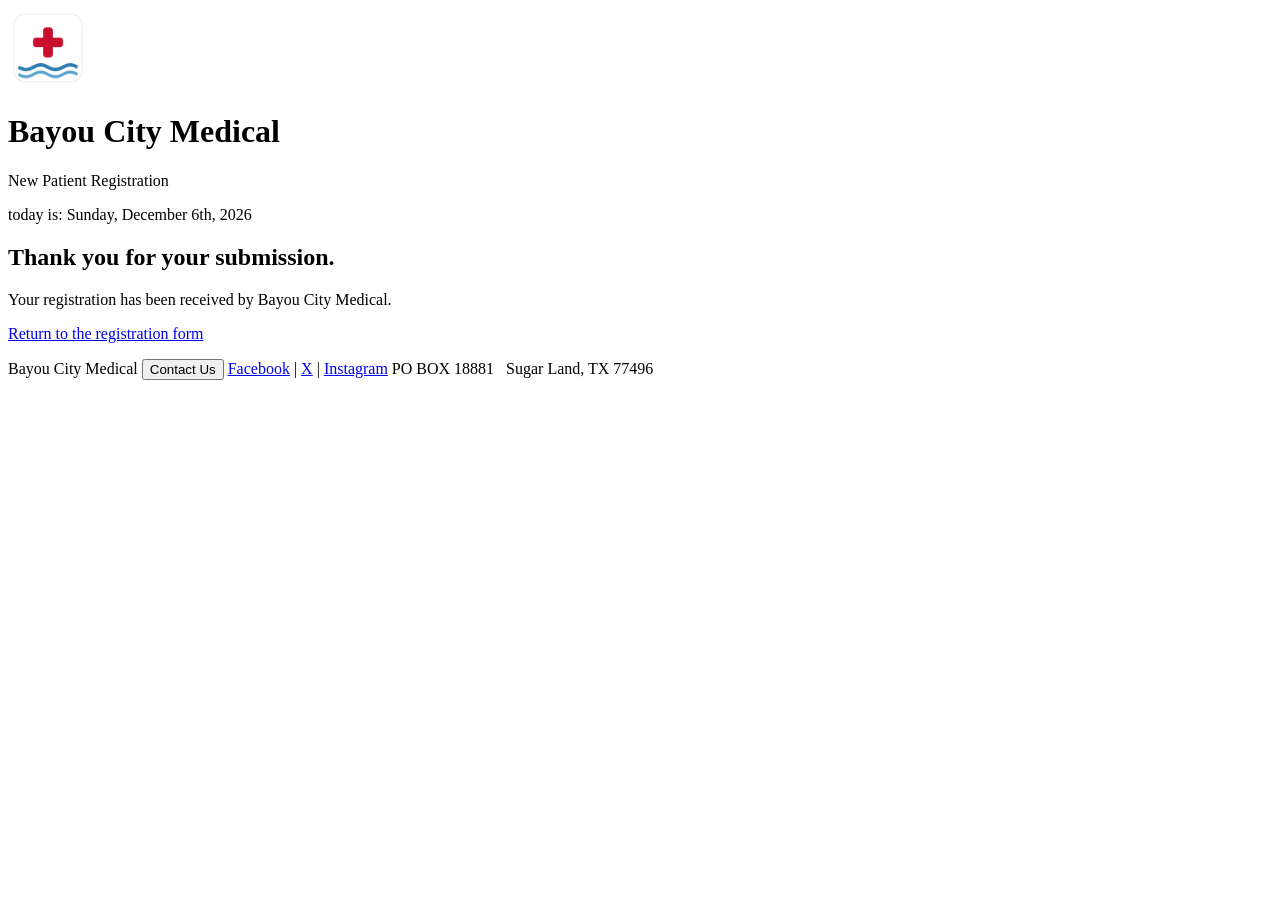
==== thankyou.html @ a3ad98fd "Add patient registration form, styles, logo, and thank-you page" ====
<!--
============================================================
 Program name: thankyou.html
 Author:       Hassan Ogunlana
 Date created: 06/15/2026
 Date last edited: 06/18/2026
 Version:      1.0
 Description:  Confirmation page shown after the patient
               registration form on index.html is submitted.
               Reuses the same banner, footer, and stylesheet;
               displays a thank-you message in place of the form.
============================================================
-->
<!DOCTYPE html>
<html lang="en">

<head>
  <meta charset="UTF-8">
  <meta name="viewport" content="width=device-width, initial-scale=1.0">
  <title>Bayou City Medical - Thank You</title>
  <!-- Same external stylesheet as the form page -->
  <link rel="stylesheet" href="style.css">
</head>

<body>

  <!-- ======================================================= -->
  <!-- DIV #1 - TOP / BANNER (same as index.html)              -->
  <!-- ======================================================= -->
  <div id="header" class="banner">
    <img src="logo.png" alt="Bayou City Medical logo" class="logo" width="80" height="80">

    <div class="banner-text">
      <h1>Bayou City Medical</h1>
      <p class="tagline">New Patient Registration</p>
    </div>

    <!-- Dynamic day and date written by in-line JavaScript -->
    <p class="banner-date">today is: <span id="todayDate"></span></p>
    <script>
      // Build a readable date like: Friday, June 19th, 2026
      var today = new Date();
      var dayNames = ["Sunday", "Monday", "Tuesday", "Wednesday",
                      "Thursday", "Friday", "Saturday"];
      var monthNames = ["January", "February", "March", "April", "May", "June",
                        "July", "August", "September", "October", "November", "December"];

      function ordinal(n) {
        if (n > 3 && n < 21) return n + "th";
        switch (n % 10) {
          case 1: return n + "st";
          case 2: return n + "nd";
          case 3: return n + "rd";
          default: return n + "th";
        }
      }

      var dateText = dayNames[today.getDay()] + ", " +
                     monthNames[today.getMonth()] + " " +
                     ordinal(today.getDate()) + ", " +
                     today.getFullYear();
      document.getElementById("todayDate").textContent = dateText;
    </script>
  </div>
  <!-- END DIV #1 -->


  <!-- ======================================================= -->
  <!-- DIV #2 - MIDDLE / MESSAGE (replaces the form)           -->
  <!-- ======================================================= -->
  <div id="main" class="content">
    <div class="thankyou-box">
      <h2>Thank you for your submission.</h2>
      <p>Your registration has been received by Bayou City Medical.</p>
      <p><a href="index.html">Return to the registration form</a></p>
    </div>
  </div>
  <!-- END DIV #2 -->


  <!-- ======================================================= -->
  <!-- DIV #3 - BOTTOM / FOOTER (same as index.html)           -->
  <!-- ======================================================= -->
  <div id="footer" class="site-footer">
    <span class="footer-name">Bayou City Medical</span>

    <!-- At least one clickable element in the footer -->
    <button type="button" class="contact-btn"
            onclick="window.location.href='mailto:info@bayoucitymedical.example';">
      Contact Us
    </button>

    <span class="footer-links">
      <a href="https://www.facebook.com">Facebook</a> |
      <a href="https://www.x.com">X</a> |
      <a href="https://www.instagram.com">Instagram</a>
    </span>

    <span class="footer-addr">PO BOX 18881 &nbsp; Sugar Land, TX 77496</span>
  </div>
  <!-- END DIV #3 -->

</body>
</html>
<!-- ============ End of thankyou.html ============ -->
---- style.css ----
<!--
============================================================
 Program name: thankyou.html
 Author:       Hassan Ogunlana
 Date created: 06/15/2026
 Date last edited: 06/19/2026
 Version:      1.0
 Description:  Confirmation page shown after the patient
               registration form on index.html is submitted.
               Reuses the same banner, footer, and stylesheet;
               displays a thank-you message in place of the form.
============================================================
-->
<!DOCTYPE html>
<html lang="en">

<head>
  <meta charset="UTF-8">
  <meta name="viewport" content="width=device-width, initial-scale=1.0">
  <title>Bayou City Medical - Thank You</title>
  <!-- Same external stylesheet as the form page -->
  <link rel="stylesheet" href="style.css">
</head>

<body>

  <!-- ======================================================= -->
  <!-- DIV #1 - TOP / BANNER (same as index.html)              -->
  <!-- ======================================================= -->
  <div id="header" class="banner">
    <img src="logo.png" alt="Bayou City Medical logo" class="logo" width="80" height="80">

    <div class="banner-text">
      <h1>Bayou City Medical</h1>
      <p class="tagline">New Patient Registration</p>
    </div>

    <!-- Dynamic day and date written by in-line JavaScript -->
    <p class="banner-date">today is: <span id="todayDate"></span></p>
    <script>
      // Build a readable date like: Friday, June 19th, 2026
      var today = new Date();
      var dayNames = ["Sunday", "Monday", "Tuesday", "Wednesday",
                      "Thursday", "Friday", "Saturday"];
      var monthNames = ["January", "February", "March", "April", "May", "June",
                        "July", "August", "September", "October", "November", "December"];

      function ordinal(n) {
        if (n > 3 && n < 21) return n + "th";
        switch (n % 10) {
          case 1: return n + "st";
          case 2: return n + "nd";
          case 3: return n + "rd";
          default: return n + "th";
        }
      }

      var dateText = dayNames[today.getDay()] + ", " +
                     monthNames[today.getMonth()] + " " +
                     ordinal(today.getDate()) + ", " +
                     today.getFullYear();
      document.getElementById("todayDate").textContent = dateText;
    </script>
  </div>
  <!-- END DIV #1 -->


  <!-- ======================================================= -->
  <!-- DIV #2 - MIDDLE / MESSAGE (replaces the form)           -->
  <!-- ======================================================= -->
  <div id="main" class="content">
    <div class="thankyou-box">
      <h2>Thank you for your submission.</h2>
      <p>Your registration has been received by Bayou City Medical.</p>
      <p><a href="index.html">Return to the registration form</a></p>
    </div>
  </div>
  <!-- END DIV #2 -->


  <!-- ======================================================= -->
  <!-- DIV #3 - BOTTOM / FOOTER (same as index.html)           -->
  <!-- ======================================================= -->
  <div id="footer" class="site-footer">
    <span class="footer-name">Bayou City Medical</span>

    <!-- At least one clickable element in the footer -->
    <button type="button" class="contact-btn"
            onclick="window.location.href='mailto:info@bayoucitymedical.example';">
      Contact Us
    </button>

    <span class="footer-links">
      <a href="https://www.facebook.com">Facebook</a> |
      <a href="https://www.x.com">X</a> |
      <a href="https://www.instagram.com">Instagram</a>
    </span>

    <span class="footer-addr">PO BOX 18881 &nbsp; Sugar Land, TX 77496</span>
  </div>
  <!-- END DIV #3 -->

</body>
</html>
<!-- ============ End of thankyou.html ============ -->
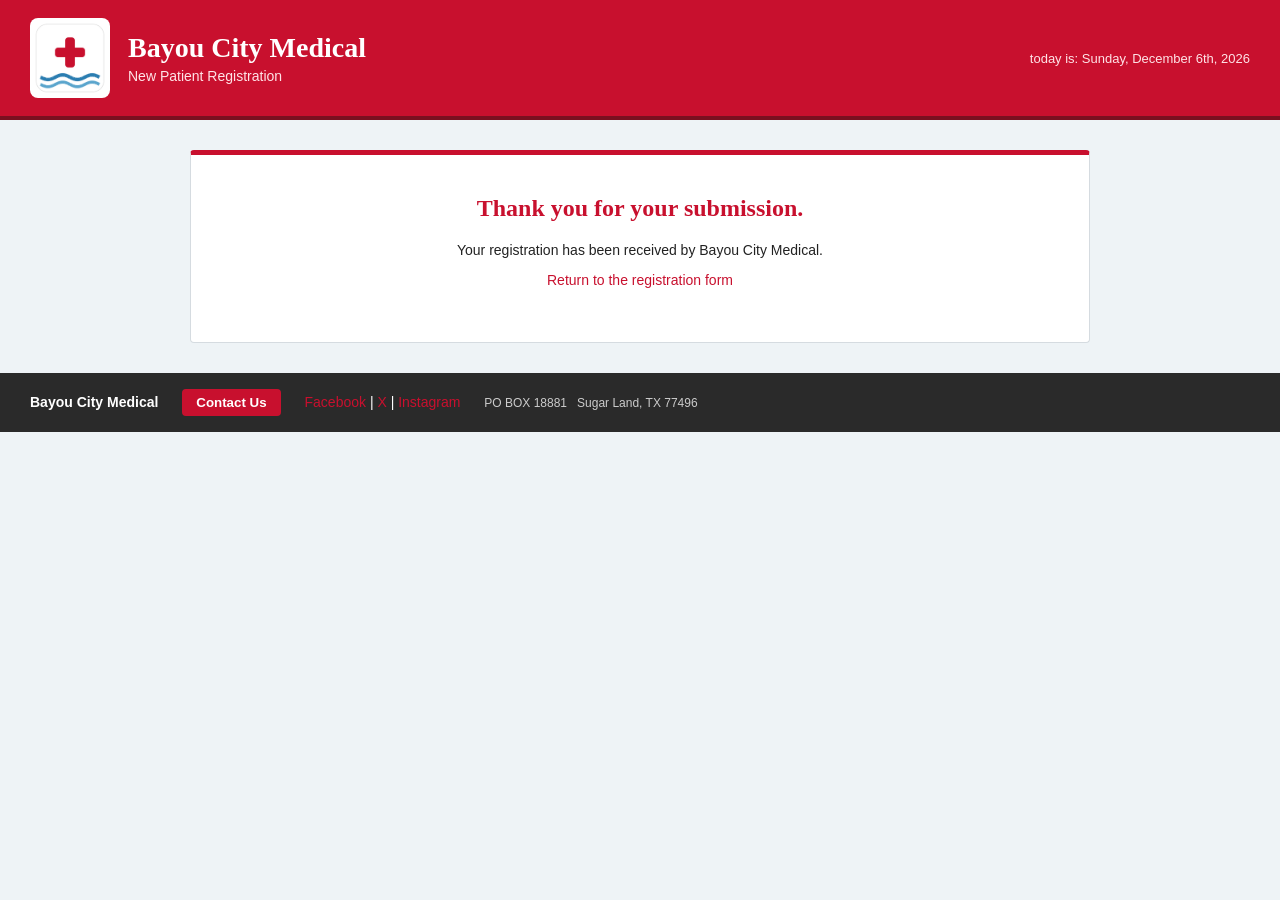
==== commit 646eb205: "Update thankyou.html" ====
--- a/thankyou.html
+++ b/thankyou.html
@@ -1,5 +1,5 @@
 <!--
-============================================================
+ 
  Program name: thankyou.html
  Author:       Hassan Ogunlana
  Date created: 06/15/2026
@@ -7,38 +7,35 @@
  Version:      1.0
  Description:  Confirmation page shown after the patient
                registration form on index.html is submitted.
-               Reuses the same banner, footer, and stylesheet;
-               displays a thank-you message in place of the form.
-============================================================
+               
+ 
 -->
 <!DOCTYPE html>
 <html lang="en">
 
 <head>
   <meta charset="UTF-8">
-  <meta name="viewport" content="width=device-width, initial-scale=1.0">
-  <title>Bayou City Medical - Thank You</title>
-  <!-- Same external stylesheet as the form page -->
+   <meta name="viewport" content="width=device-width, initial-scale=1.0">
+    <title>Bayou City Medical - Thank You</title>
+  
   <link rel="stylesheet" href="style.css">
 </head>
 
 <body>
 
-  <!-- ======================================================= -->
-  <!-- DIV #1 - TOP / BANNER (same as index.html)              -->
-  <!-- ======================================================= -->
+   
   <div id="header" class="banner">
     <img src="logo.png" alt="Bayou City Medical logo" class="logo" width="80" height="80">
 
     <div class="banner-text">
-      <h1>Bayou City Medical</h1>
+       <h1>Bayou City Medical</h1>
       <p class="tagline">New Patient Registration</p>
     </div>
 
-    <!-- Dynamic day and date written by in-line JavaScript -->
+     
     <p class="banner-date">today is: <span id="todayDate"></span></p>
     <script>
-      // Build a readable date like: Friday, June 19th, 2026
+       
       var today = new Date();
       var dayNames = ["Sunday", "Monday", "Tuesday", "Wednesday",
                       "Thursday", "Friday", "Saturday"];
@@ -50,7 +47,7 @@
         switch (n % 10) {
           case 1: return n + "st";
           case 2: return n + "nd";
-          case 3: return n + "rd";
+           case 3: return n + "rd";
           default: return n + "th";
         }
       }
@@ -62,29 +59,25 @@
       document.getElementById("todayDate").textContent = dateText;
     </script>
   </div>
-  <!-- END DIV #1 -->
+   
 
 
-  <!-- ======================================================= -->
-  <!-- DIV #2 - MIDDLE / MESSAGE (replaces the form)           -->
-  <!-- ======================================================= -->
+  
   <div id="main" class="content">
     <div class="thankyou-box">
       <h2>Thank you for your submission.</h2>
       <p>Your registration has been received by Bayou City Medical.</p>
-      <p><a href="index.html">Return to the registration form</a></p>
+       <p><a href="index.html">Return to the registration form</a></p>
     </div>
   </div>
-  <!-- END DIV #2 -->
+   
 
 
-  <!-- ======================================================= -->
-  <!-- DIV #3 - BOTTOM / FOOTER (same as index.html)           -->
-  <!-- ======================================================= -->
+   
   <div id="footer" class="site-footer">
     <span class="footer-name">Bayou City Medical</span>
 
-    <!-- At least one clickable element in the footer -->
+     
     <button type="button" class="contact-btn"
             onclick="window.location.href='mailto:info@bayoucitymedical.example';">
       Contact Us
@@ -92,14 +85,14 @@
 
     <span class="footer-links">
       <a href="https://www.facebook.com">Facebook</a> |
-      <a href="https://www.x.com">X</a> |
-      <a href="https://www.instagram.com">Instagram</a>
+       <a href="https://www.x.com">X</a> |
+       <a href="https://www.instagram.com">Instagram</a>
     </span>
 
     <span class="footer-addr">PO BOX 18881 &nbsp; Sugar Land, TX 77496</span>
   </div>
-  <!-- END DIV #3 -->
+   
 
 </body>
 </html>
-<!-- ============ End of thankyou.html ============ -->+ 
--- a/style.css
+++ b/style.css
@@ -1,105 +1,259 @@
-<!--
-============================================================
- Program name: thankyou.html
+/*
+
+ Program name: style.css
  Author:       Hassan Ogunlana
  Date created: 06/15/2026
  Date last edited: 06/19/2026
  Version:      1.0
- Description:  Confirmation page shown after the patient
-               registration form on index.html is submitted.
-               Reuses the same banner, footer, and stylesheet;
-               displays a thank-you message in place of the form.
-============================================================
--->
-<!DOCTYPE html>
-<html lang="en">
-
-<head>
-  <meta charset="UTF-8">
-  <meta name="viewport" content="width=device-width, initial-scale=1.0">
-  <title>Bayou City Medical - Thank You</title>
-  <!-- Same external stylesheet as the form page -->
-  <link rel="stylesheet" href="style.css">
-</head>
-
-<body>
-
-  <!-- ======================================================= -->
-  <!-- DIV #1 - TOP / BANNER (same as index.html)              -->
-  <!-- ======================================================= -->
-  <div id="header" class="banner">
-    <img src="logo.png" alt="Bayou City Medical logo" class="logo" width="80" height="80">
-
-    <div class="banner-text">
-      <h1>Bayou City Medical</h1>
-      <p class="tagline">New Patient Registration</p>
-    </div>
-
-    <!-- Dynamic day and date written by in-line JavaScript -->
-    <p class="banner-date">today is: <span id="todayDate"></span></p>
-    <script>
-      // Build a readable date like: Friday, June 19th, 2026
-      var today = new Date();
-      var dayNames = ["Sunday", "Monday", "Tuesday", "Wednesday",
-                      "Thursday", "Friday", "Saturday"];
-      var monthNames = ["January", "February", "March", "April", "May", "June",
-                        "July", "August", "September", "October", "November", "December"];
-
-      function ordinal(n) {
-        if (n > 3 && n < 21) return n + "th";
-        switch (n % 10) {
-          case 1: return n + "st";
-          case 2: return n + "nd";
-          case 3: return n + "rd";
-          default: return n + "th";
-        }
-      }
-
-      var dateText = dayNames[today.getDay()] + ", " +
-                     monthNames[today.getMonth()] + " " +
-                     ordinal(today.getDate()) + ", " +
-                     today.getFullYear();
-      document.getElementById("todayDate").textContent = dateText;
-    </script>
-  </div>
-  <!-- END DIV #1 -->
-
-
-  <!-- ======================================================= -->
-  <!-- DIV #2 - MIDDLE / MESSAGE (replaces the form)           -->
-  <!-- ======================================================= -->
-  <div id="main" class="content">
-    <div class="thankyou-box">
-      <h2>Thank you for your submission.</h2>
-      <p>Your registration has been received by Bayou City Medical.</p>
-      <p><a href="index.html">Return to the registration form</a></p>
-    </div>
-  </div>
-  <!-- END DIV #2 -->
-
-
-  <!-- ======================================================= -->
-  <!-- DIV #3 - BOTTOM / FOOTER (same as index.html)           -->
-  <!-- ======================================================= -->
-  <div id="footer" class="site-footer">
-    <span class="footer-name">Bayou City Medical</span>
-
-    <!-- At least one clickable element in the footer -->
-    <button type="button" class="contact-btn"
-            onclick="window.location.href='mailto:info@bayoucitymedical.example';">
-      Contact Us
-    </button>
-
-    <span class="footer-links">
-      <a href="https://www.facebook.com">Facebook</a> |
-      <a href="https://www.x.com">X</a> |
-      <a href="https://www.instagram.com">Instagram</a>
-    </span>
-
-    <span class="footer-addr">PO BOX 18881 &nbsp; Sugar Land, TX 77496</span>
-  </div>
-  <!-- END DIV #3 -->
-
-</body>
-</html>
-<!-- ============ End of thankyou.html ============ -->+ Description:  External stylesheet for index.html
+               (Bayou City Medical patient registration).
+               Defines the color theme, fonts, layout
+               spacing, form table styling, and footer.
+
+*/
+
+
+
+
+body {
+  background-color: #eef3f6;          
+  font-family: Verdana, Geneva, sans-serif;
+   color: #222222;
+  font-size: 14px;
+  margin: 0;
+  padding: 0;
+}
+
+
+h1 {
+  font-family: Georgia, "Times New Roman", serif;
+  color: #ffffff;
+  font-size: 28px;
+  margin: 0;
+}
+
+
+th {
+   font-family: Georgia, "Times New Roman", serif;
+  background-color: #c8102e;         
+  color: #ffffff;
+  text-align: left;
+  font-size: 16px;
+  padding: 8px 12px;
+}
+
+ 
+td {
+  padding: 8px 10px;
+  vertical-align: middle;
+}
+
+ 
+input,
+select,
+textarea {
+   font-family: Verdana, Geneva, sans-serif;
+    font-size: 14px;
+  color: #222222;
+  border: 1px solid #b0b8be;
+  border-radius: 3px;
+  padding: 5px 7px;
+  background-color: #ffffff;
+}
+
+textarea {
+  resize: vertical;
+}
+
+
+a:link {
+  color: #c8102e;                    
+   text-decoration: none;
+}
+
+a:visited {
+  color: #7a1020;                     
+}
+
+a:hover {
+  text-decoration: underline;
+}
+
+
+
+
+
+#header {
+  background-color: #c8102e;
+  color: #ffffff;
+  padding: 18px 30px;
+  border-bottom: 4px solid #7a1020;
+}
+
+
+#main {
+  max-width: 900px;
+   margin: 25px auto;
+  padding: 0 20px;
+}
+
+
+#footer {
+  background-color: #2a2a2a;
+  color: #ffffff;
+  padding: 16px 30px;
+  margin-top: 30px;
+}
+
+
+
+
+.banner {
+   display: flex;
+  align-items: center;
+  gap: 18px;
+}
+
+.logo {
+  background-color: #ffffff;
+  border-radius: 8px;
+}
+
+.banner-text {
+  flex-grow: 1;
+}
+
+.tagline {
+  margin: 4px 0 0 0;
+  font-size: 14px;
+  color: #ffe3e7;
+}
+
+.banner-date {
+  font-size: 13px;
+  color: #ffe3e7;
+  margin: 0;
+}
+
+.instructions {
+  background-color: #fff6d6;
+  border-left: 4px solid #c8102e;
+   padding: 10px 14px;
+  font-size: 13px;
+}
+
+.form-table {
+  width: 100%;
+  border-collapse: collapse;
+  background-color: #ffffff;
+  border: 1px solid #d5dbe0;
+  margin-bottom: 22px;
+}
+
+.section-head {
+  letter-spacing: 0.5px;
+}
+
+
+.lbl {
+  text-align: right;
+  font-weight: bold;
+  color: #333333;
+  white-space: nowrap;
+  width: 1%;
+}
+
+
+.choices label {
+  margin-right: 18px;
+}
+
+.button-row {
+  text-align: center;
+  margin: 25px 0;
+}
+
+.btn {
+  font-family: Verdana, Geneva, sans-serif;
+  font-size: 14px;
+  font-weight: bold;
+  padding: 10px 22px;
+  margin: 0 10px;
+  border: none;
+  border-radius: 4px;
+  cursor: pointer;
+}
+
+
+.btn-submit {
+  background-color: #c8102e;
+  color: #ffffff;
+}
+
+
+.btn-clear {
+  background-color: #d9dee2;
+  color: #333333;
+}
+
+.footer-name {
+  font-weight: bold;
+  margin-right: 20px;
+}
+
+.footer-links {
+  margin: 0 20px;
+}
+
+.footer-addr {
+  font-size: 12px;
+  color: #cccccc;
+}
+
+.contact-btn {
+  background-color: #c8102e;
+  color: #ffffff;
+  border: none;
+  border-radius: 4px;
+  padding: 6px 14px;
+  cursor: pointer;
+  font-weight: bold;
+}
+
+
+
+
+
+input[name="ssn"] {
+  background-color: #fff6f7;
+}
+
+
+input[name="password"],
+input[name="confirmPassword"] {
+  background-color: #fff6f7;
+}
+
+
+input[name="health"] {
+  vertical-align: middle;
+}
+
+
+
+.thankyou-box {
+  background-color: #ffffff;
+  border: 1px solid #d5dbe0;
+  border-top: 5px solid #c8102e;
+  border-radius: 4px;
+  padding: 40px 30px;
+  text-align: center;
+  margin-top: 30px;
+}
+
+.thankyou-box h2 {
+  font-family: Georgia, "Times New Roman", serif;
+  color: #c8102e;
+  font-size: 24px;
+  margin-top: 0;
+}
